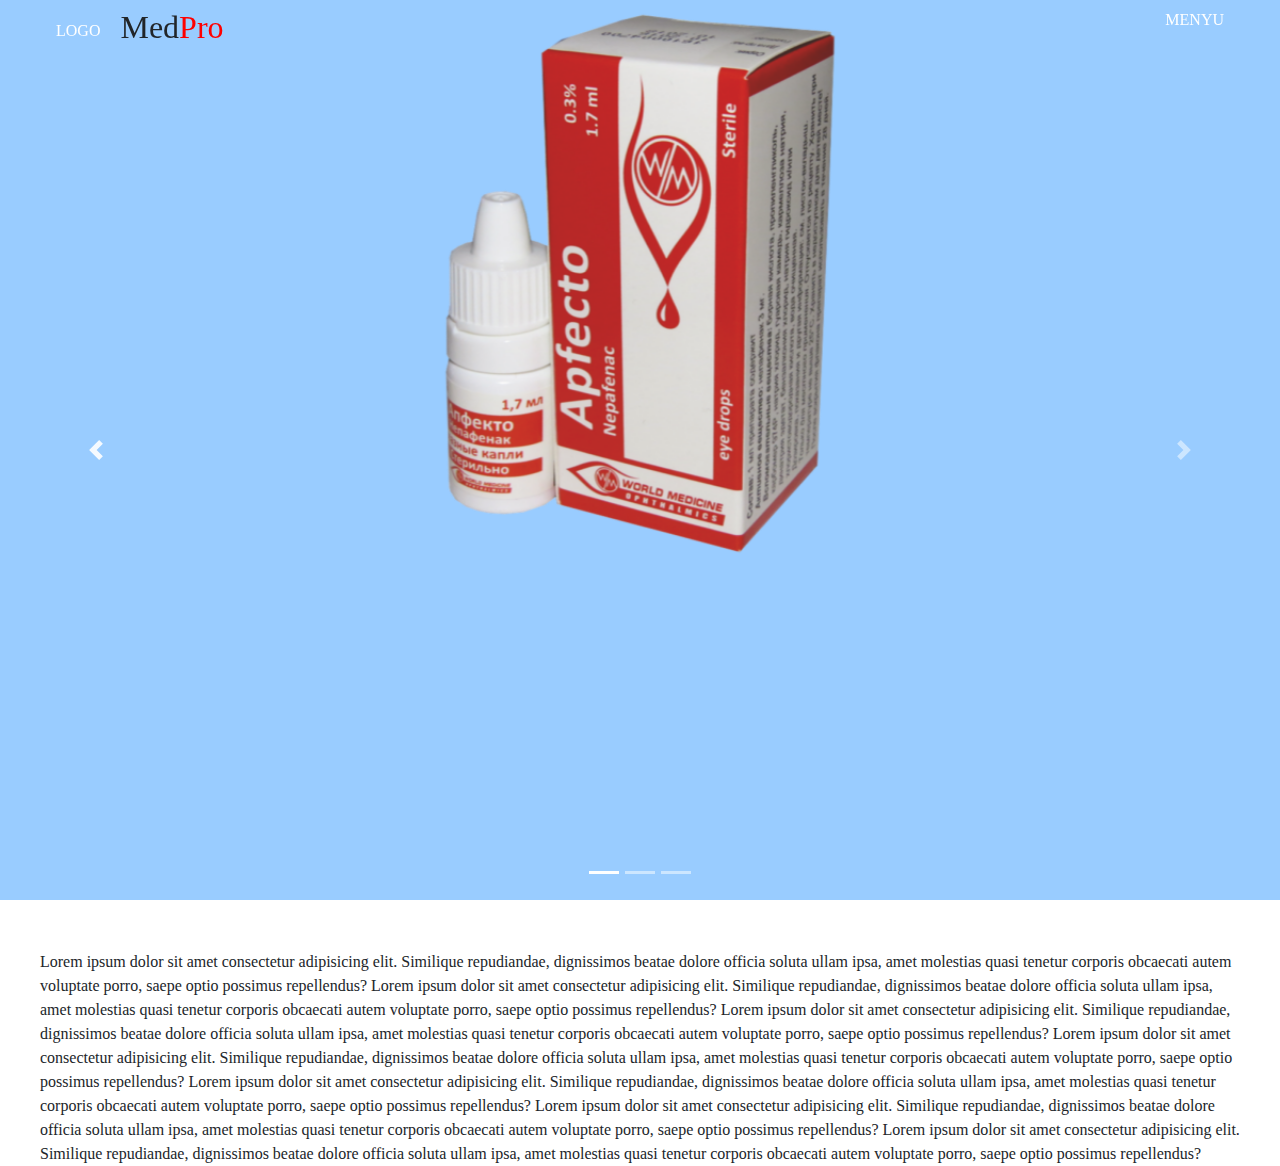
==== company-site/index.html @ ccb557ad "company site" ====
<!DOCTYPE html>
<html lang="en">

<head>
	<meta charset="UTF-8">
	<meta http-equiv="X-UA-Compatible" content="IE=edge">
	<meta name="viewport" content="width=device-width, initial-scale=1.0">
	<!-- Bootstrap CSS -->
	<link rel="stylesheet" href="https://cdn.jsdelivr.net/npm/bootstrap@4.0.0/dist/css/bootstrap.min.css"
		integrity="sha384-Gn5384xqQ1aoWXA+058RXPxPg6fy4IWvTNh0E263XmFcJlSAwiGgFAW/dAiS6JXm" crossorigin="anonymous">
	<link rel="stylesheet" href="css/master.css">
	<title>MedPro</title>
</head>

<!-- NULL  -->

<body>
	<!-- MAIN PAGE -->
	<div class="MAIN">
		<!-- SIXILMISH KONTENT -->
		<div class="Wrapper">
			<!-- YUXARI PANEL -->
			<nav class="navbar w-100">
				<div class="navbar-wrapper w-100">
					<!-- LEFT LOGO AND COMPANY NAME -->
					<div class="navbar-logo">
						<a href="#">LOGO</a>
						<h2>Med<span style="color: red;">Pro</span></h2>
					</div>
					<!-- HIDDING MENU RIGHT -->
					<div class="navbar-menu">
						<a href="">MENYU</a>
					</div>
				</div>
			</nav>
		</div>
		<!-- SLIDE SHOW -->
		<div class="sideshow">
			<div id="carouselImg" class="carousel slide" data-ride="carousel">
				<ol class="carousel-indicators">
					<li data-target="#carouselImg" data-slide-to="0" class="active"></li>
					<li data-target="#carouselImg" data-slide-to="1"></li>
					<li data-target="#carouselImg" data-slide-to="2"></li>
				</ol>
				<div class="carousel-inner">
					<div class="carousel-item active">
						<img class="d-block" src="img/img1.png" alt="First slide">
					</div>
					<div class="carousel-item">
						<img class="d-block" src="img/img2.png" alt="Second slide">
					</div>
					<div class="carousel-item">
						<img class="d-block" src="img/img3.png" alt="Third slide">
					</div>
				</div>
				<a class="carousel-control-prev" href="#carouselImg" role="button" data-slide="prev">
					<span class="carousel-control-prev-icon" aria-hidden="true"></span>
					<span class="sr-only">Previous</span>
				</a>
				<a class="carousel-control-next" href="#carouselImg" role="button" data-slide="next">
					<span class="carousel-control-next-icon" aria-hidden="true"></span>
					<span class="sr-only">Next</span>
				</a>
			</div>
		</div>

		<div class="content-card">
			<p>
				Lorem ipsum dolor sit amet consectetur adipisicing elit. Similique repudiandae, dignissimos 
				beatae dolore officia soluta ullam ipsa, amet molestias quasi tenetur corporis obcaecati autem 
				voluptate porro, saepe optio possimus repellendus?
				Lorem ipsum dolor sit amet consectetur adipisicing elit. Similique repudiandae, dignissimos
				beatae dolore officia soluta ullam ipsa, amet molestias quasi tenetur corporis obcaecati autem 
				voluptate porro, saepe optio possimus repellendus?
				Lorem ipsum dolor sit amet consectetur adipisicing elit. Similique repudiandae, dignissimos 
				beatae dolore officia soluta ullam ipsa, amet molestias quasi tenetur corporis obcaecati autem 
				voluptate porro, saepe optio possimus repellendus?
				Lorem ipsum dolor sit amet consectetur adipisicing elit. Similique repudiandae, dignissimos
				beatae dolore officia soluta ullam ipsa, amet molestias quasi tenetur corporis obcaecati autem
				voluptate porro, saepe optio possimus repellendus?
				Lorem ipsum dolor sit amet consectetur adipisicing elit. Similique repudiandae, dignissimos
				beatae dolore officia soluta ullam ipsa, amet molestias quasi tenetur corporis obcaecati autem
				voluptate porro, saepe optio possimus repellendus?
				Lorem ipsum dolor sit amet consectetur adipisicing elit. Similique repudiandae, dignissimos 
				beatae dolore officia soluta ullam ipsa, amet molestias quasi tenetur corporis obcaecati autem 
				voluptate porro, saepe optio possimus repellendus?
				Lorem ipsum dolor sit amet consectetur adipisicing elit. Similique repudiandae, dignissimos 
				beatae dolore officia soluta ullam ipsa, amet molestias quasi tenetur corporis obcaecati autem 
				voluptate porro, saepe optio possimus repellendus?
			</p>
		</div>
	</div>

	<!-- Bootstrap jquery -->
	<script src="https://code.jquery.com/jquery-3.2.1.slim.min.js"
		integrity="sha384-KJ3o2DKtIkvYIK3UENzmM7KCkRr/rE9/Qpg6aAZGJwFDMVNA/GpGFF93hXpG5KkN"
		crossorigin="anonymous"></script>
	<script src="https://cdn.jsdelivr.net/npm/popper.js@1.12.9/dist/umd/popper.min.js"
		integrity="sha384-ApNbgh9B+Y1QKtv3Rn7W3mgPxhU9K/ScQsAP7hUibX39j7fakFPskvXusvfa0b4Q"
		crossorigin="anonymous"></script>
	<script src="https://cdn.jsdelivr.net/npm/bootstrap@4.0.0/dist/js/bootstrap.min.js"
		integrity="sha384-JZR6Spejh4U02d8jOt6vLEHfe/JQGiRRSQQxSfFWpi1MquVdAyjUar5+76PVCmYl"
		crossorigin="anonymous"></script>
</body>

</html>
---- company-site/css/master.css ----
*{
  padding: 0;
  margin: 0;
  font-family: serif;
}

.MAIN{
  width: 100%;
  height: 100vh;
  background-color:  #99ccff;
}

.Wrapper{
  max-width: 1200px;
	margin: 0px auto;
	/* padding: 0 10px; */
  position: relative;
  background-color: cadetblue;
}

.navbar {
  position: absolute;
  /* background-color: #99ccff; */
  /* display: flex; */
  z-index: 10;
  /* opacity: 0.5; */
}

.navbar-logo{
  display: flex;
  align-items: center;
  /* padding-left: 20px; */
}

.navbar-logo a{
  text-decoration: none;
  color: white
}
.navbar-logo h2{
  padding-left: 20px;
}
.navbar-wrapper{
  display: flex;
  justify-content: space-between;
}

.navbar-menu a{
  text-decoration: none;
  color: white;
}


/* 
  CARUSEL SETTINGS 
  sekilleri ekrana uyqun edir
  */

.carousel-inner{
  width: auto;
  height: 100vh;
}

.carousel-item img{
  display: block;
  margin-left: auto;
  margin-right: auto;
  width: 50%;
  /* width: 600px; */
  /* height: auto; */
}


/* CONTENT CARD SECOND */
.content-card{
  max-width: 1200px;
	margin: 0px auto;
  position: relative;
  
}

.content-card p{
  padding-top: 50px;
}
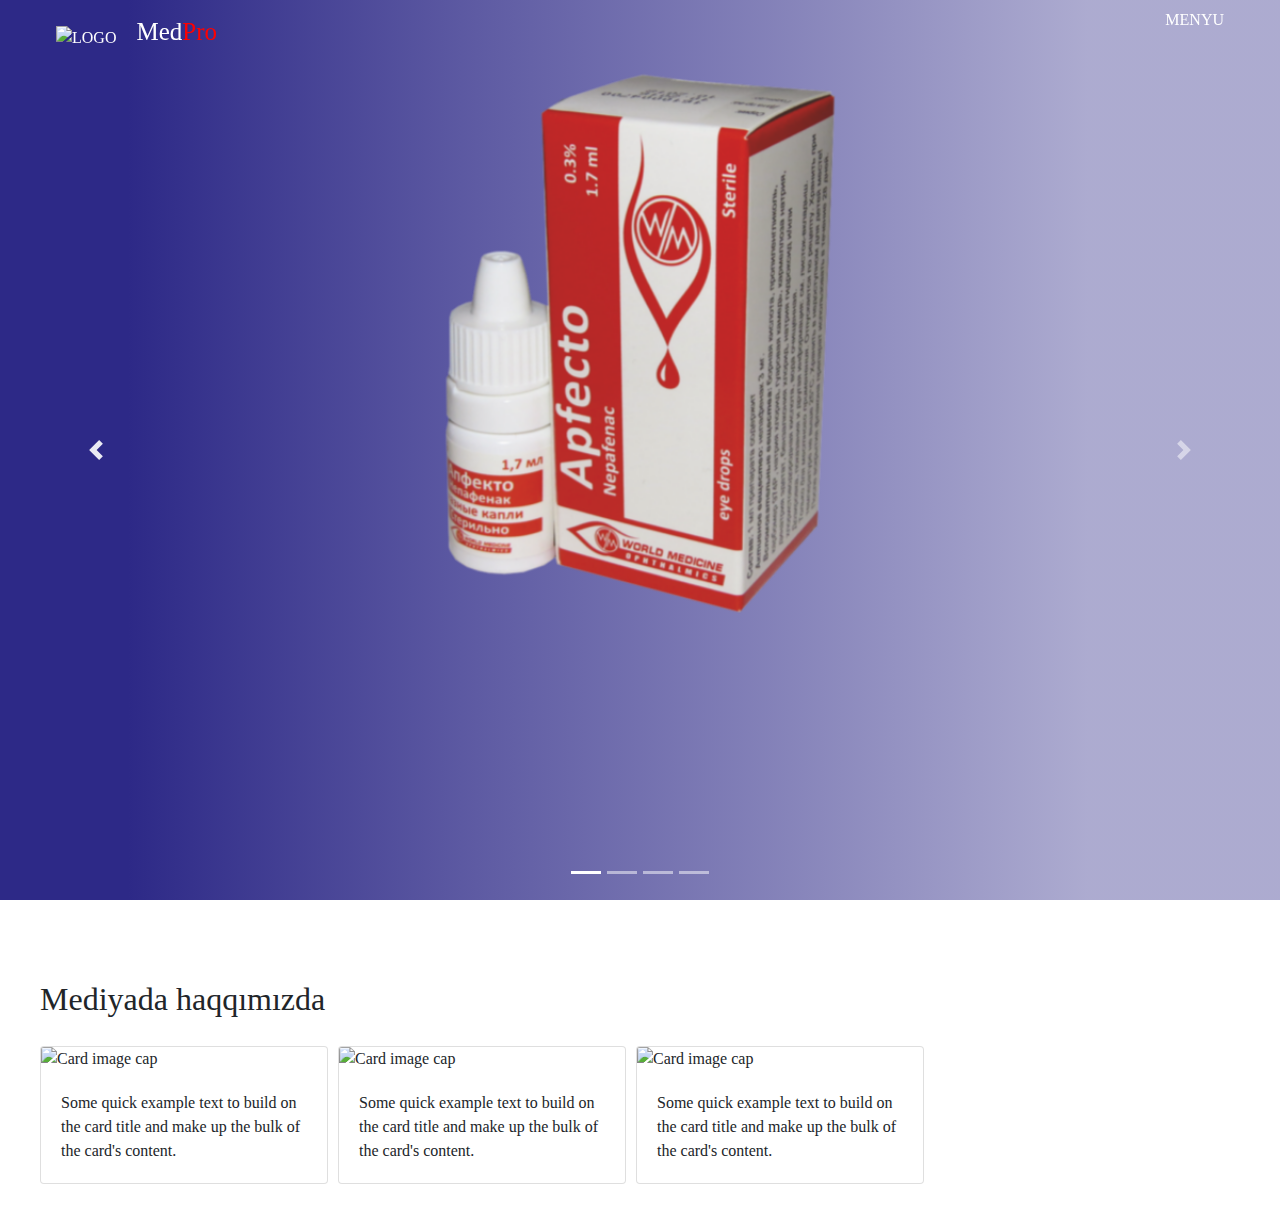
==== commit 77fac4f3: "added section card" ====
--- a/company-site/index.html
+++ b/company-site/index.html
@@ -24,8 +24,8 @@
 				<div class="navbar-wrapper w-100">
 					<!-- LEFT LOGO AND COMPANY NAME -->
 					<div class="navbar-logo">
-						<a href="#">LOGO</a>
-						<h2>Med<span style="color: red;">Pro</span></h2>
+						<a href="#"><img src="/assets/logo/logoMedpro.png" alt="LOGO"></a>
+						<p>Med<span style="color: red;">Pro</span></p>
 					</div>
 					<!-- HIDDING MENU RIGHT -->
 					<div class="navbar-menu">
@@ -41,16 +41,20 @@
 					<li data-target="#carouselImg" data-slide-to="0" class="active"></li>
 					<li data-target="#carouselImg" data-slide-to="1"></li>
 					<li data-target="#carouselImg" data-slide-to="2"></li>
+					<li data-target="#carouselImg" data-slide-to="3"></li>
 				</ol>
 				<div class="carousel-inner">
 					<div class="carousel-item active">
-						<img class="d-block" src="img/img1.png" alt="First slide">
+						<img class="d-block" src="assets/img/img1.png" alt="First slide">
 					</div>
 					<div class="carousel-item">
-						<img class="d-block" src="img/img2.png" alt="Second slide">
+						<img class="d-block" src="assets/img/img2.png" alt="Second slide">
 					</div>
 					<div class="carousel-item">
-						<img class="d-block" src="img/img3.png" alt="Third slide">
+						<img class="d-block" src="assets/img/img3.png" alt="Third slide">
+					</div>
+					<div class="carousel-item">
+						<img class="d-block" src="assets/img/img4.png" alt="Fourth slide">
 					</div>
 				</div>
 				<a class="carousel-control-prev" href="#carouselImg" role="button" data-slide="prev">
@@ -64,31 +68,51 @@
 			</div>
 		</div>
 
-		<div class="content-card">
-			<p>
-				Lorem ipsum dolor sit amet consectetur adipisicing elit. Similique repudiandae, dignissimos 
-				beatae dolore officia soluta ullam ipsa, amet molestias quasi tenetur corporis obcaecati autem 
-				voluptate porro, saepe optio possimus repellendus?
-				Lorem ipsum dolor sit amet consectetur adipisicing elit. Similique repudiandae, dignissimos
-				beatae dolore officia soluta ullam ipsa, amet molestias quasi tenetur corporis obcaecati autem 
-				voluptate porro, saepe optio possimus repellendus?
-				Lorem ipsum dolor sit amet consectetur adipisicing elit. Similique repudiandae, dignissimos 
-				beatae dolore officia soluta ullam ipsa, amet molestias quasi tenetur corporis obcaecati autem 
-				voluptate porro, saepe optio possimus repellendus?
-				Lorem ipsum dolor sit amet consectetur adipisicing elit. Similique repudiandae, dignissimos
-				beatae dolore officia soluta ullam ipsa, amet molestias quasi tenetur corporis obcaecati autem
-				voluptate porro, saepe optio possimus repellendus?
-				Lorem ipsum dolor sit amet consectetur adipisicing elit. Similique repudiandae, dignissimos
-				beatae dolore officia soluta ullam ipsa, amet molestias quasi tenetur corporis obcaecati autem
-				voluptate porro, saepe optio possimus repellendus?
-				Lorem ipsum dolor sit amet consectetur adipisicing elit. Similique repudiandae, dignissimos 
-				beatae dolore officia soluta ullam ipsa, amet molestias quasi tenetur corporis obcaecati autem 
-				voluptate porro, saepe optio possimus repellendus?
-				Lorem ipsum dolor sit amet consectetur adipisicing elit. Similique repudiandae, dignissimos 
-				beatae dolore officia soluta ullam ipsa, amet molestias quasi tenetur corporis obcaecati autem 
-				voluptate porro, saepe optio possimus repellendus?
-			</p>
-		</div>
+		<section class="second-page" style="padding-top: 80px; padding-bottom: 30px;">
+			<div class="second-title" style="padding-bottom: 20px;">
+				<h2>Mediyada haqqımızda</h2>
+			</div>
+			<div class="section-card-items" style="display: flex;">
+				<div class="content-card section-first-item">
+					<div class="card" style="width: 18rem;">
+						<img class="card-img-top" src="..." alt="Card image cap">
+						<div class="card-body">
+							<p class="card-text">Some quick example text to build on the card title and make up the bulk
+								of
+								the
+								card's content.</p>
+						</div>
+					</div>
+				</div>
+
+				<div class="content-card section-second-item" style="padding-left: 10px;">
+					<div class="card" style="width: 18rem;">
+						<img class="card-img-top" src="..." alt="Card image cap">
+						<div class="card-body">
+							<p class="card-text">Some quick example text to build on the card title and make up the bulk
+								of
+								the
+								card's content.</p>
+						</div>
+					</div>
+				</div>
+
+				<div class="content-card section-third-item" style="padding-left: 10px;">
+					<div class="card" style="width: 18rem;">
+						<img class="card-img-top" src="..." alt="Card image cap">
+						<div class="card-body">
+							<p class="card-text">Some quick example text to build on the card title and make up the bulk
+								of
+								the
+								card's content.</p>
+						</div>
+					</div>
+				</div>
+			</div>
+
+
+		</section>
+
 	</div>
 
 	<!-- Bootstrap jquery -->
--- a/company-site/css/master.css
+++ b/company-site/css/master.css
@@ -7,13 +7,19 @@
 .MAIN{
   width: 100%;
   height: 100vh;
-  background-color:  #99ccff;
+
+  /*background-color:  #99ccff;*/
+  background: 
+  linear-gradient(90deg,
+    rgba(45, 41, 135, 1) 10%, 
+    rgba(45, 41, 135, 0.7749474789915967) 36%, 
+    rgba(45, 41, 135, 0.39399509803921573) 85% );
 }
 
 .Wrapper{
   max-width: 1200px;
-	margin: 0px auto;
-	/* padding: 0 10px; */
+  margin: 0px auto;
+  /* padding: 0 10px; */
   position: relative;
   background-color: cadetblue;
 }
@@ -36,9 +42,18 @@
   text-decoration: none;
   color: white
 }
-.navbar-logo h2{
+.navbar img{
+  width: 60px;
+  height: auto;
+  /* background-color:; */
+}
+.navbar-logo p{
   padding-left: 20px;
+  padding-top: 5px;
+  font-size: 25px;
+  color: white;
 }
+
 .navbar-wrapper{
   display: flex;
   justify-content: space-between;
@@ -64,20 +79,80 @@
   display: block;
   margin-left: auto;
   margin-right: auto;
+  padding-top: 60px;
   width: 50%;
   /* width: 600px; */
   /* height: auto; */
 }
 
 
-/* CONTENT CARD SECOND */
-.content-card{
+/* CONTENT CARD SECOND PAGE INFO MEDIA*/
+.second-page{
   max-width: 1200px;
-	margin: 0px auto;
+  margin: 0px auto;
   position: relative;
-  
 }
 
-.content-card p{
-  padding-top: 50px;
+.content-card{
+  display: flex;
 }
+
+
+/* MEDIA */
+
+@media only screen and (max-width: 900px) {
+
+  .carousel-inner{
+    width: auto;
+    height: 100vh;
+  }
+
+  .carousel-item img{
+    display: block;
+    margin-left: auto;
+    margin-right: auto;
+    padding-top: 181px;
+    width: 100%;
+    /* width: 600px; */
+    /* height: auto; */
+  }
+}
+
+
+
+@media only screen and (max-width: 800px) {
+
+  .carousel-inner{
+    width: auto;
+    height: 100vh;
+  }
+
+  .carousel-item img{
+    display: block;
+    margin-left: auto;
+    margin-right: auto;
+    padding-top: 253px;
+    width: 100%;    /*old 50% %/
+    /* width: 600px; */
+    /* height: auto; */
+  }
+}
+
+
+@media only screen and (max-width: 500px) {
+
+  .carousel-inner{
+    width: auto;
+    height: 100vh;
+  }
+
+  .carousel-item img{
+    display: block;
+    margin-left: auto;
+    margin-right: auto;
+    padding-top: 205px;
+    width: 100%;
+    /* width: 600px; */
+    /* height: auto; */
+  }
+}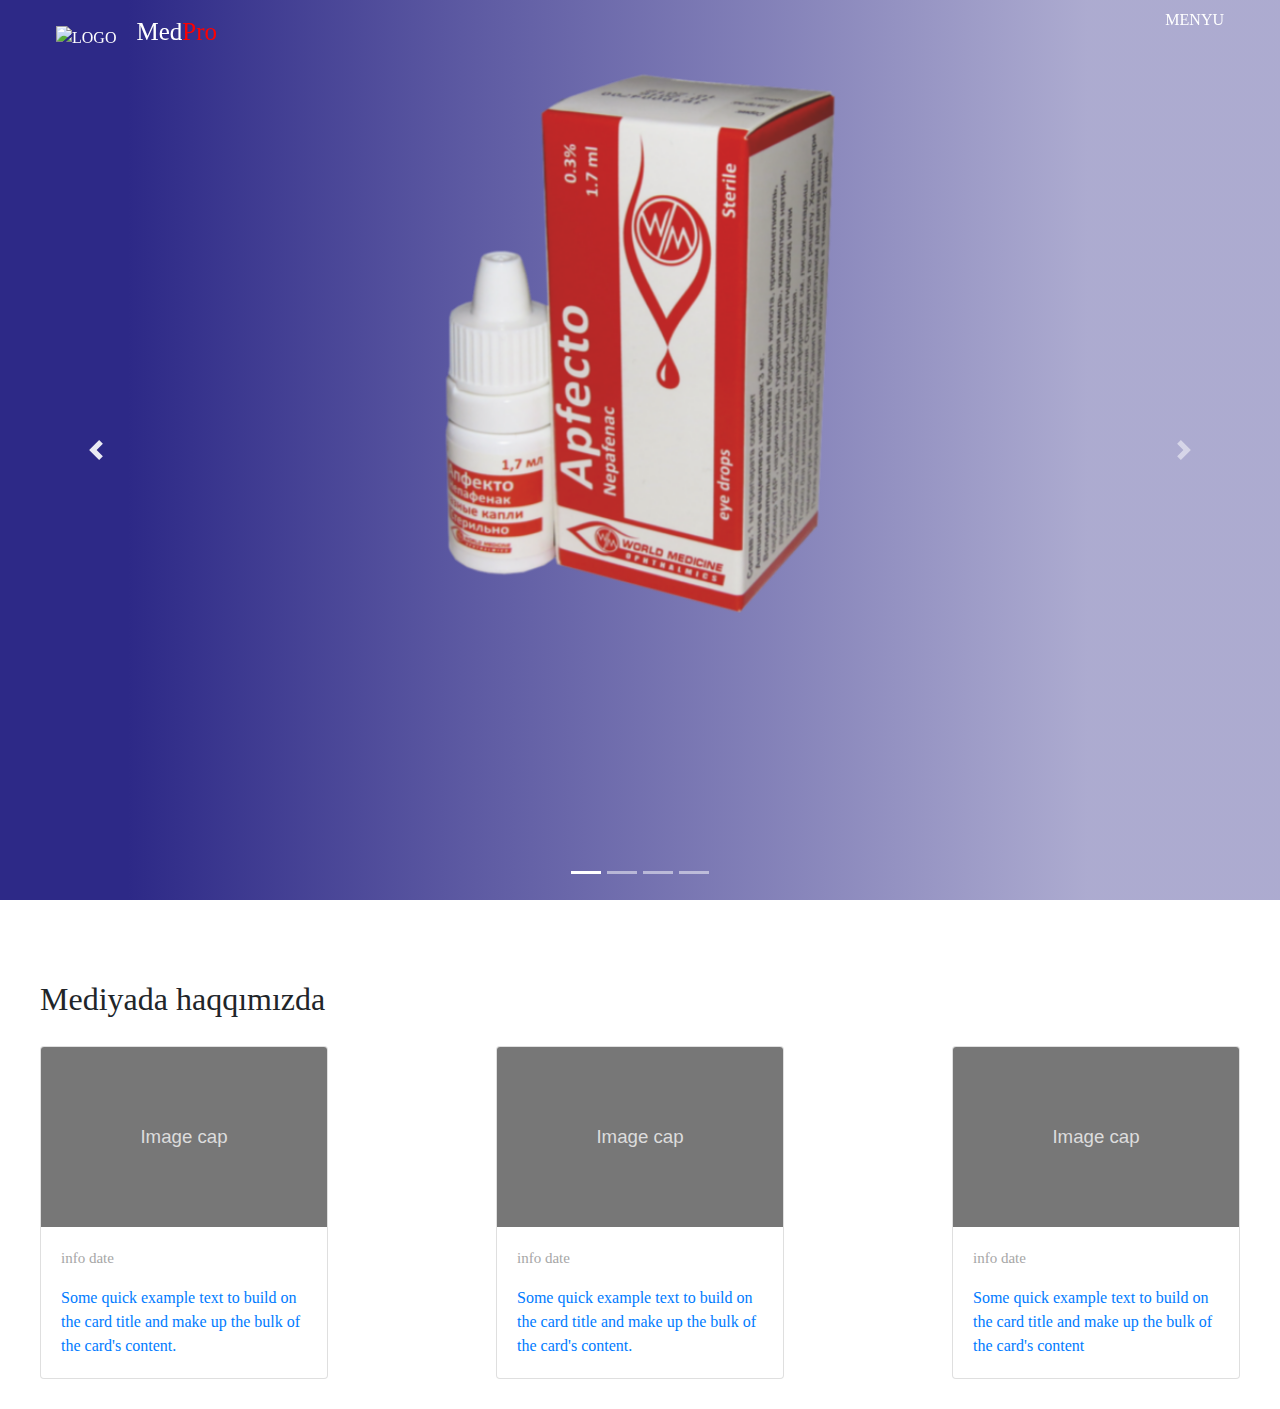
==== commit c12ad416: "card info larin yeri sabitlendi ve elaveler edildi" ====
--- a/company-site/index.html
+++ b/company-site/index.html
@@ -68,49 +68,65 @@
 			</div>
 		</div>
 
+		<!-- CARD ABOUT INFO MEDIA -->
 		<section class="second-page" style="padding-top: 80px; padding-bottom: 30px;">
 			<div class="second-title" style="padding-bottom: 20px;">
 				<h2>Mediyada haqqımızda</h2>
 			</div>
-			<div class="section-card-items" style="display: flex;">
+			<div class="section-card-items" style="display: flex; justify-content: space-between;">
 				<div class="content-card section-first-item">
 					<div class="card" style="width: 18rem;">
-						<img class="card-img-top" src="..." alt="Card image cap">
+						<img class="card-img-top" src="assets/img/image.svg" alt="Card image cap">
 						<div class="card-body">
-							<p class="card-text">Some quick example text to build on the card title and make up the bulk
-								of
-								the
-								card's content.</p>
+							<div class="date-news">
+								<p>info date</p>
+							</div>
+							<a href="#">
+								<p class="card-text">Some quick example text to build on the card title and make up the bulk
+									of
+									the
+									card's content.</p>
+							</a>
+							
 						</div>
 					</div>
 				</div>
 
 				<div class="content-card section-second-item" style="padding-left: 10px;">
 					<div class="card" style="width: 18rem;">
-						<img class="card-img-top" src="..." alt="Card image cap">
+						<img class="card-img-top" src="assets/img/image.svg" alt="Card image cap">
 						<div class="card-body">
-							<p class="card-text">Some quick example text to build on the card title and make up the bulk
-								of
-								the
-								card's content.</p>
+							<div class="date-news">
+								<p>info date</p>
+							</div>
+							<a href="#">
+								<p class="card-text">Some quick example text to build on the card title and make up the bulk
+									of
+									the
+									card's content.</p>
+							</a>
+							
 						</div>
 					</div>
 				</div>
 
 				<div class="content-card section-third-item" style="padding-left: 10px;">
 					<div class="card" style="width: 18rem;">
-						<img class="card-img-top" src="..." alt="Card image cap">
+						<img class="card-img-top" src="assets/img/image.svg" alt="Card image cap">
 						<div class="card-body">
-							<p class="card-text">Some quick example text to build on the card title and make up the bulk
-								of
-								the
-								card's content.</p>
+							<div class="date-news">
+								<p>info date</p>
+							</div>
+							<a href="#">
+								<p class="card-text">Some quick example text to build on the card title and make up the bulk
+									of
+									the
+									card's content</p>
+							</a>							
 						</div>
 					</div>
 				</div>
 			</div>
-
-
 		</section>
 
 	</div>
--- a/company-site/css/master.css
+++ b/company-site/css/master.css
@@ -93,13 +93,22 @@
   position: relative;
 }
 
-.content-card{
-  display: flex;
+.card img:hover{
+  border-radius: 20px;
+  scale: 0.5;
+}
+
+.card .card-body a{
+  text-decoration: none;
+}
+
+.card .card-body .date-news{
+  color: #a6a6a6;
+  font-size: 15px;
 }
 
 
 /* MEDIA */
-
 @media only screen and (max-width: 900px) {
 
   .carousel-inner{
